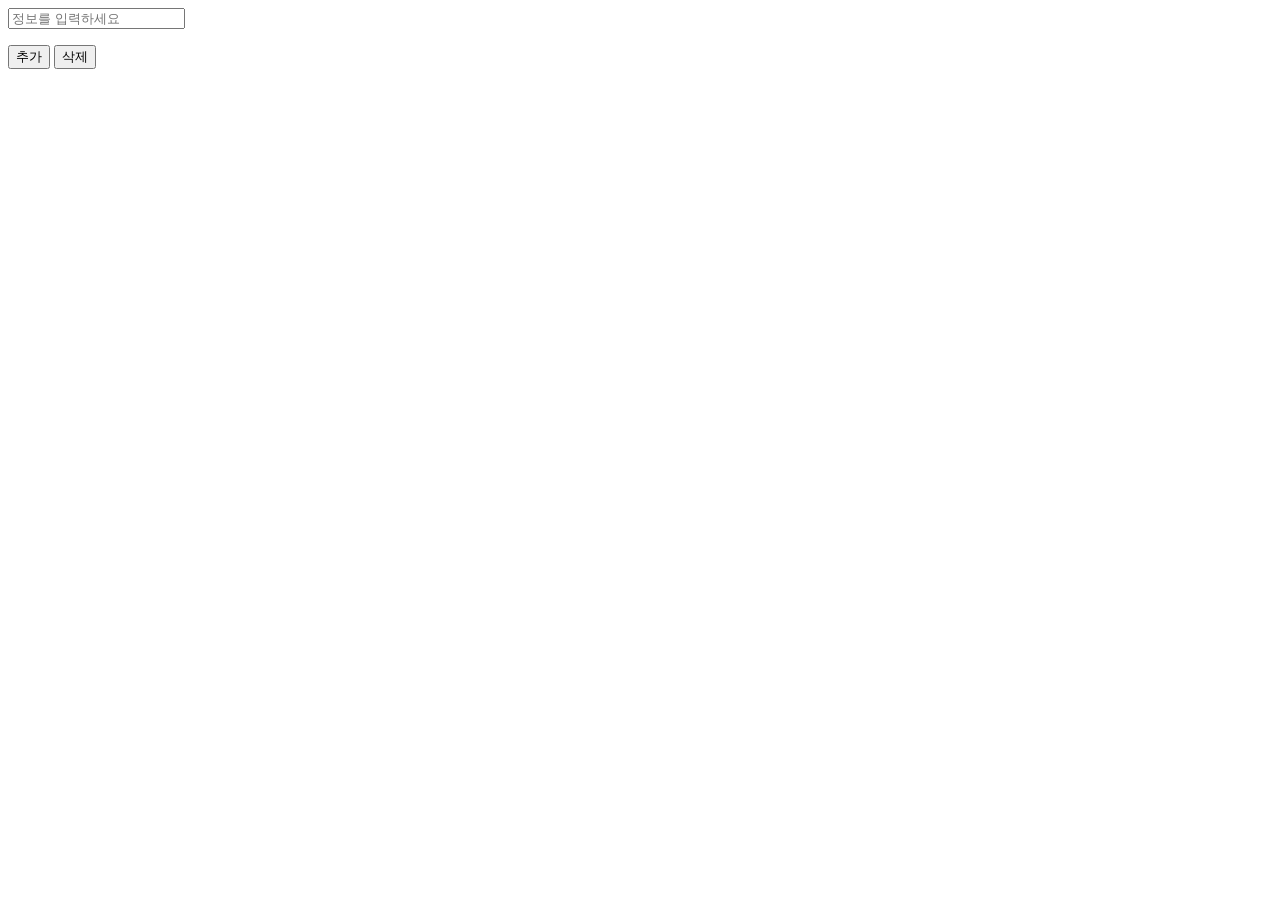
==== CRUD.html @ 1e383777 "임시저장" ====
<!DOCTYPE html>
<html lang="en">
<head>
    <meta charset="UTF-8">
    <meta name="viewport" content="width=device-width, initial-scale=1.0">
    <title>Document</title>
</head>
<script>
let books = [

    {

        id: 1,
        title: "HTML",
        author: "Kim",
        category: "Web",
        price: 10000

    },

    {

        id: 2,
        title: "CSS",
        author: "Lee",
        category: "Web",
        price: 12000

    },

    {

        id: 3,
        title: "JavaScript",
        author: "Park",
        category: "Web",
        price: 15000

    }

];

</script>


<body>
    <form>
        <input type="text" id="datalist" placeholder="정보를 입력하세요">




        <ul id="ulist">


        </ul>
        <button id="addbtn">추가</button>
        <button id="deletebtn">삭제</button>

        </div>


    </form>    
</body>
</html>
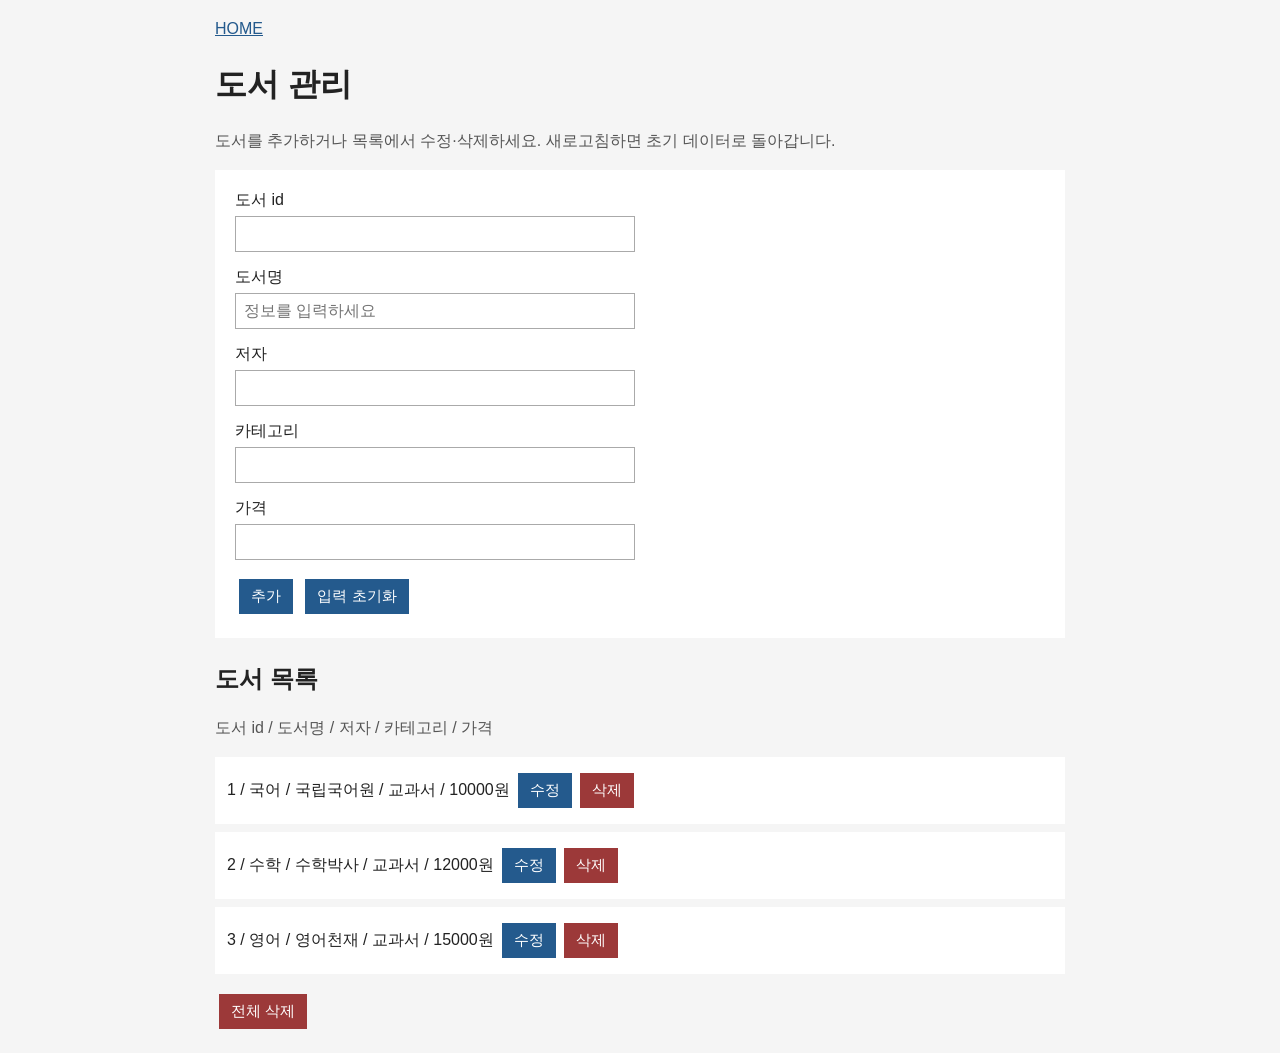
==== commit 60c35620: "업데이터" ====
--- a/CRUD.html
+++ b/CRUD.html
@@ -1,19 +1,19 @@
 <!DOCTYPE html>
-<html lang="en">
+<html lang="ko">
 <head>
     <meta charset="UTF-8">
     <meta name="viewport" content="width=device-width, initial-scale=1.0">
-    <title>Document</title>
-</head>
+    <title>도서 관리</title>
+    <link rel="stylesheet" href="my.css">
 <script>
 let books = [
 
     {
 
         id: 1,
-        title: "HTML",
-        author: "Kim",
-        category: "Web",
+        title: "국어",
+        author: "국립국어원",
+        category: "교과서",
         price: 10000
 
     },
@@ -21,9 +21,9 @@
     {
 
         id: 2,
-        title: "CSS",
-        author: "Lee",
-        category: "Web",
+        title: "수학",
+        author: "수학박사",
+        category: "교과서",
         price: 12000
 
     },
@@ -31,35 +31,191 @@
     {
 
         id: 3,
-        title: "JavaScript",
-        author: "Park",
-        category: "Web",
+        title: "영어",
+        author: "영어천재",
+        category: "교과서",
         price: 15000
 
     }
 
 ];
 
+
+window.addEventListener("load", function () {
+    const form = document.querySelector("#bookForm");
+    const bookId = document.querySelector("#bookId");
+    const title = document.querySelector("#datalist");
+    const author = document.querySelector("#author");
+    const category = document.querySelector("#category");
+    const price = document.querySelector("#price");
+    const ulist = document.querySelector("#ulist");
+    const add = document.querySelector("#addbtn");
+    const dbtn = document.querySelector("#deletebtn");
+
+    let editingBook = null; // 수정 중인 도서, 없으면 새 도서 추가
+
+    function resetForm() {
+        form.reset();
+        editingBook = null;
+        add.innerText = "추가";
+    }
+
+    function render() {
+        ulist.innerText = "";
+
+        for (let book of books) {
+            const li = document.createElement("li");
+                    li.className = "list-item";
+            li.innerText = book.id + " / " + book.title + " / " + book.author
+                + " / " + book.category + " / " + book.price + "원 ";
+            ulist.appendChild(li);
+
+            const editbtn = document.createElement("button");
+            editbtn.type = "button";
+            editbtn.className = "button";
+            editbtn.innerText = "수정";
+            li.appendChild(editbtn);
+
+            editbtn.addEventListener("click", function () {
+                bookId.value = book.id;
+                title.value = book.title;
+                author.value = book.author;
+                category.value = book.category;
+                price.value = book.price;
+                editingBook = book;
+                add.innerText = "저장";
+                title.focus();
+            });
+
+            const btn = document.createElement("button");
+            btn.type = "button";
+            btn.className = "button delete-button";
+            btn.innerText = "삭제";
+            li.appendChild(btn);
+
+            btn.addEventListener("click", function () {
+                if (!confirm("삭제하시겠습니까?")) {
+                    return;
+                }
+
+                for (let i = 0; i < books.length; i++) {
+                    if (books[i] === book) {
+                        books.splice(i, 1);
+                        break;
+                    }
+                }
+                if (editingBook === book) {
+                    resetForm();
+                }
+                render();
+            });
+        }
+    }
+
+    form.addEventListener("submit", function (event) {
+        event.preventDefault();
+
+        if (bookId.value === "" || Number(bookId.value) < 1 || !Number.isSafeInteger(Number(bookId.value))) {
+            alert("도서 id는 1 이상의 정수로 입력하세요.");
+            bookId.focus();
+            return;
+        }
+        for (let book of books) {
+            if (book.id === Number(bookId.value) && book !== editingBook) {
+                alert("이미 있는 도서 id입니다.");
+                bookId.focus();
+                return;
+            }
+        }
+        if (title.value.trim() === "") {
+            alert("도서명을 입력하세요.");
+            title.focus();
+            return;
+        }
+        if (author.value.trim() === "") {
+            alert("저자를 입력하세요.");
+            author.focus();
+            return;
+        }
+        if (category.value.trim() === "") {
+            alert("카테고리를 입력하세요.");
+            category.focus();
+            return;
+        }
+        if (price.value === "" || Number(price.value) < 0 || !Number.isSafeInteger(Number(price.value))) {
+            alert("가격은 0 이상의 정수로 입력하세요.");
+            price.focus();
+            return;
+        }
+
+        if (editingBook === null) {
+            books.push({
+                id: Number(bookId.value),
+                title: title.value.trim(),
+                author: author.value.trim(),
+                category: category.value.trim(),
+                price: Number(price.value)
+            });
+        } else {
+            editingBook.id = Number(bookId.value);
+            editingBook.title = title.value.trim();
+            editingBook.author = author.value.trim();
+            editingBook.category = category.value.trim();
+            editingBook.price = Number(price.value);
+        }
+
+        resetForm();
+        render();
+    });
+
+    dbtn.addEventListener("click", function () {
+        if (confirm("전체 삭제하시겠습니까?")) {
+            books = [];
+            resetForm();
+            render();
+        }
+    });
+
+    document.querySelector("#cancelbtn").addEventListener("click", resetForm);
+    render();
+});
+
+
 </script>
-
-
-<body>
-    <form>
-        <input type="text" id="datalist" placeholder="정보를 입력하세요">
-
-
-
-
-        <ul id="ulist">
-
-
-        </ul>
-        <button id="addbtn">추가</button>
-        <button id="deletebtn">삭제</button>
-
-        </div>
-
-
-    </form>    
+</head>
+
+
+<body class="page">
+    <nav class="nav"><a class="link" href="index.html">HOME</a></nav>
+    <h1>도서 관리</h1>
+    <p class="description">도서를 추가하거나 목록에서 수정·삭제하세요. 새로고침하면 초기 데이터로 돌아갑니다.</p>
+    <form id="bookForm" novalidate>
+        <label for="bookId">도서 id</label><br>
+        <input class="field" type="number" id="bookId" name="id" min="1" step="1" required><br>
+
+        <label for="datalist">도서명</label><br>
+        <input class="field" type="text" id="datalist" name="title" required placeholder="정보를 입력하세요"><br>
+
+        <label for="author">저자</label><br>
+        <input class="field" type="text" id="author" name="author" required><br>
+
+        <label for="category">카테고리</label><br>
+        <input class="field" type="text" id="category" name="category" required><br>
+
+        <label for="price">가격</label><br>
+        <input class="field" type="number" id="price" name="price" min="0" step="1" required><br>
+
+
+
+
+        <button class="button" type="submit" id="addbtn">추가</button>
+        <button class="button" type="button" id="cancelbtn">입력 초기화</button>
+    </form>
+
+    <h2>도서 목록</h2>
+    <p class="description">도서 id / 도서명 / 저자 / 카테고리 / 가격</p>
+    <ul id="ulist"></ul>
+    <button class="button delete-button" type="button" id="deletebtn">전체 삭제</button>
+    
 </body>
 </html>
--- a/my.css
+++ b/my.css
@@ -0,0 +1,91 @@
+.page {
+    max-width: 850px;
+    margin: 0 auto;
+    padding: 20px;
+    background-color: #f5f5f5;
+    color: #222;
+    font-family: Arial, sans-serif;
+}
+
+.nav {
+    margin-bottom: 25px;
+}
+
+.link {
+    color: #245a8d;
+    margin-right: 15px;
+}
+
+.description {
+    color: #555;
+    line-height: 1.6;
+}
+
+#bookForm, #fruitForm {
+    padding: 20px;
+    margin-bottom: 25px;
+    background-color: white;
+}
+
+.field {
+    box-sizing: border-box;
+    width: 100%;
+    max-width: 400px;
+    padding: 8px;
+    margin: 5px 0 15px;
+    border: 1px solid #aaa;
+    font-size: 16px;
+}
+
+.field:focus {
+    outline: 2px solid #245a8d;
+}
+
+.button {
+    padding: 8px 12px;
+    margin: 4px;
+    border: 0;
+    background-color: #245a8d;
+    color: white;
+    font-size: 15px;
+    cursor: pointer;
+}
+
+.button:hover {
+    background-color: #173c5f;
+}
+
+.delete-button {
+    background-color: #9c3939;
+}
+
+.delete-button:hover {
+    background-color: #722727;
+}
+
+#ulist {
+    padding: 0;
+    list-style: none;
+}
+
+.list-item {
+    padding: 12px;
+    margin-bottom: 8px;
+    background-color: white;
+    line-height: 1.8;
+    overflow-wrap: anywhere;
+}
+
+.menu-item {
+    margin: 15px 0;
+}
+
+@media (max-width: 600px) {
+    .page {
+        padding: 12px;
+    }
+
+    #bookForm, #fruitForm {
+        padding: 12px;
+    }
+}
